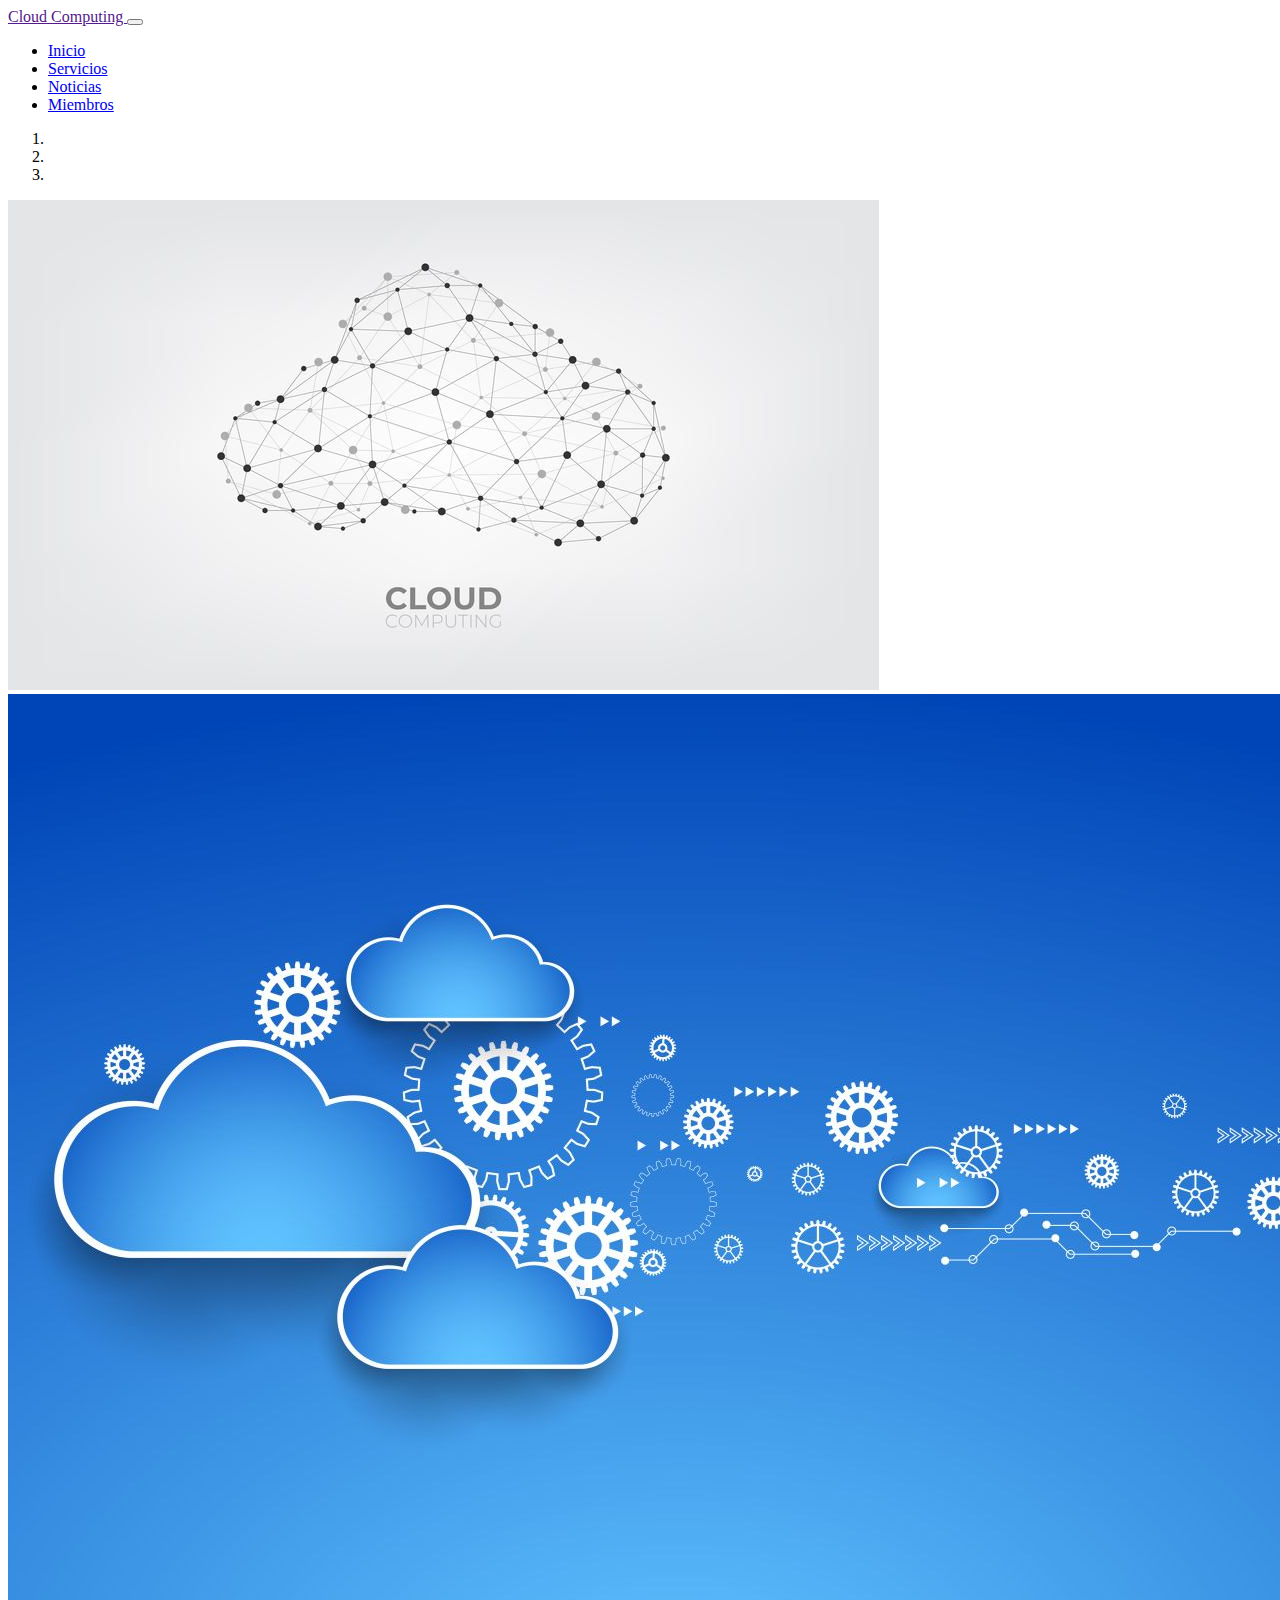
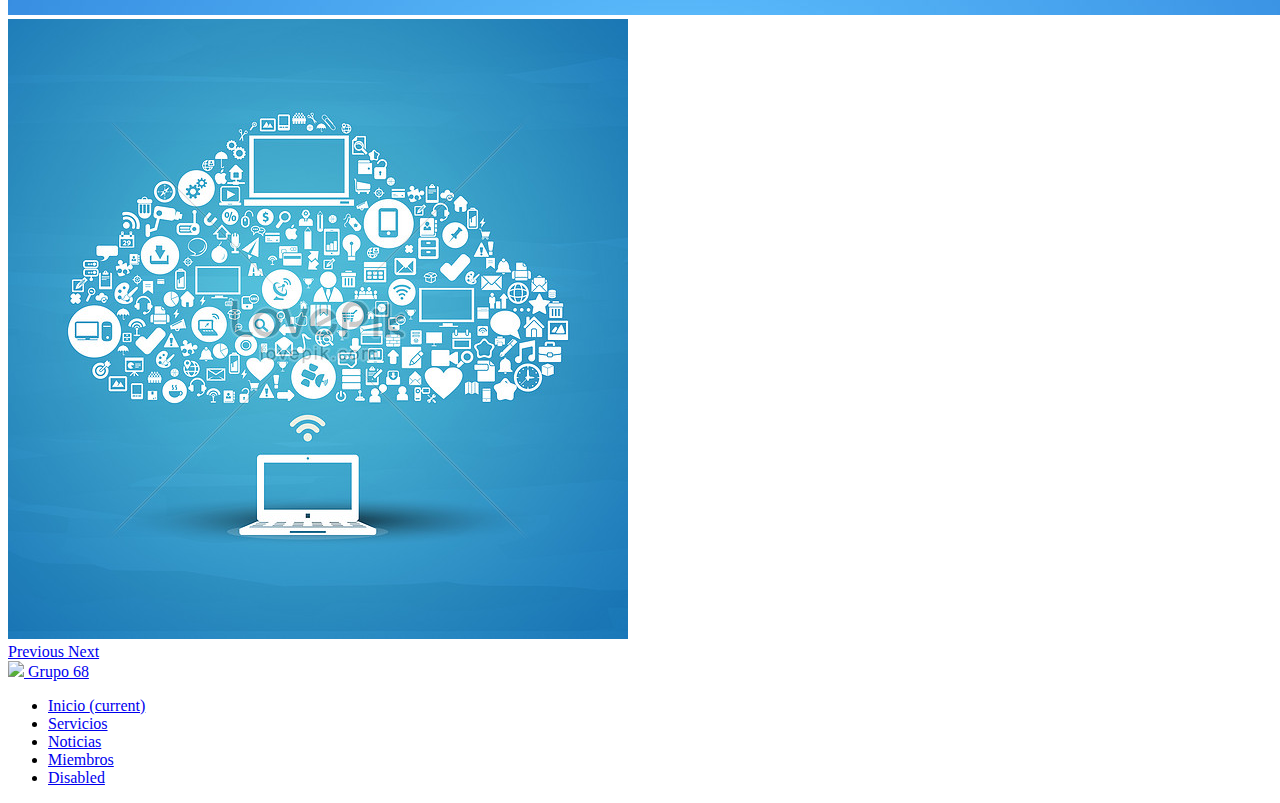
==== semana-2-main/public/index.html @ df79fced "Paquete1" ====
<!doctype html>
<html>

<head>
    <title>PROYECTO SPRINT 2</title>
    <meta charset="utf-8">
    <meta name="viewport" content="width=device-width, initial-scale=1, shrink-to-fit=no">
    <link rel="stylesheet" href="styles.css">
    
    <link rel="stylesheet" href="https://cdn.jsdelivr.net/npm/bootstrap@4.5.3/dist/css/bootstrap.min.css" integrity="sha384-TX8t27EcRE3e/ihU7zmQxVncDAy5uIKz4rEkgIXeMed4M0jlfIDPvg6uqKI2xXr2" crossorigin="anonymous">
    <link rel="stylesheet" href="https://cdn.jsdelivr.net/npm/bootstrap@4.5.3/dist/css/bootstrap.min.css" integrity="sha384-TX8t27EcRE3e/ihU7zmQxVncDAy5uIKz4rEkgIXeMed4M0jlfIDPvg6uqKI2xXr2" crossorigin="anonymous">
    
</head>

<body>
    <header>
        <!-- #navegacion -->
        <nav class="navbar navbar-expand-md sticky-top navbar-dark bg-dark">
            <div class="container">
               <a href="" class="navbar-brand">
                Cloud Computing
               </a>
               <button button class="navbar-toggler" type="button" data-toggle="collapse" data-target="#firstnavbar">
                <span class="navbar-toggler-icon"></span>
               </button>

               <div class="navbar-collapse" id="firstnavbar">
                    <ul class="navbar-nav ml-auto nav nav-pills">
                        <li class"nav-item"><a class="nav-link" id="tab-1" data-toggle="tab" role="tab" href="#">Inicio</a></li>
                        <li class"nav-item"><a class="nav-link" id="tab-2" data-toggle="tab" role="tab" href="#">Servicios</a></li>
                        <li class"nav-item"><a class="nav-link" id="tab-3" data-toggle="tab" role="tab" href="#">Noticias</a></li>
                        <li class"nav-item"><a class="nav-link" id="tab-4" data-toggle="tab" role="tab"href="#">Miembros</a></li>
    
                    </ul>
                </div>
            </div>
        </nav>
    
        <div id="carouselExampleIndicators" class="carousel slide" data-ride="carousel">
            <ol class="carousel-indicators">
              <li data-target="#carouselExampleIndicators" data-slide-to="0" class="active"></li>
              <li data-target="#carouselExampleIndicators" data-slide-to="1"></li>
              <li data-target="#carouselExampleIndicators" data-slide-to="2"></li>
            </ol>
            <div class="carousel-inner">
              <div class="carousel-item active">
                <img class="d-block w-100" src="../public/imagenes/slider1.jpg" alt="First slide">
              </div>
              <div class="carousel-item">
                <img class="d-block w-100" src="../public/imagenes/slider2.jpg" alt="Second slide">
              </div>
              <div class="carousel-item">
                <img class="d-block w-100" src="../public/imagenes/slider3.jpg" alt="Third slide">
              </div>
            </div>
            <a class="carousel-control-prev" href="#carouselExampleIndicators" role="button" data-slide="prev">
              <span class="carousel-control-prev-icon" aria-hidden="true"></span>
              <span class="sr-only">Previous</span>
            </a>
            <a class="carousel-control-next" href="#carouselExampleIndicators" role="button" data-slide="next">
              <span class="carousel-control-next-icon" aria-hidden="true"></span>
              <span class="sr-only">Next</span>
            </a>
          </div>
    </header>

    <!-- Optional JavaScript -->
    <!-- jQuery first, then Popper.js, then Bootstrap JS -->
    <script src="https://code.jquery.com/jquery-3.2.1.slim.min.js" integrity="sha384-KJ3o2DKtIkvYIK3UENzmM7KCkRr/rE9/Qpg6aAZGJwFDMVNA/GpGFF93hXpG5KkN" crossorigin="anonymous"></script>
    <script src="https://cdnjs.cloudflare.com/ajax/libs/popper.js/1.12.9/umd/popper.min.js" integrity="sha384-ApNbgh9B+Y1QKtv3Rn7W3mgPxhU9K/ScQsAP7hUibX39j7fakFPskvXusvfa0b4Q" crossorigin="anonymous"></script>
    <script src="https://maxcdn.bootstrapcdn.com/bootstrap/4.0.0/js/bootstrap.min.js" integrity="sha384-JZR6Spejh4U02d8jOt6vLEHfe/JQGiRRSQQxSfFWpi1MquVdAyjUar5+76PVCmYl" crossorigin="anonymous"></script>
    
    
   <!-- Image and text -->
   <nav class="navbar navbar-expand-lg sticky-top navbar-dark bg-dark ">
    <a class="navbar-brand " href="# ">
        <img src="https://getbootstrap.com/docs/4.5/assets/brand/bootstrap-solid.svg " width="30 " height="30
    " class="d-inline-block align-top " alt=" " loading="lazy "> Grupo 68
    </a>
    <div class="collapse navbar-collapse justify-content-end " id="navbarNav ">
        <ul class="navbar-nav ">
            <li class="nav-item active ">
                <a class="nav-link " href="# ">Inicio <span class="sr-only ">(current)</span></a>
            </li>
            <li class="nav-item ">
                <a class="nav-link " href="#services ">Servicios</a>
            </li>
            <li class="nav-item ">
                <a class="nav-link " href="#news">Noticias</a>
            </li>
            <li class="nav-item ">
                <a class="nav-link " href="#team">Miembros</a>
            </li>    
            <li class="nav-item ">
                <a class="nav-link disabled " href="# " tabindex="-1 " aria-disabled="true ">Disabled</a>
            </li>
        </ul>
    </div>
</nav>





    



</div>

<script src="https://code.jquery.com/jquery-3.5.1.slim.min.js" integrity="sha384-DfXdz2htPH0lsSSs5nCTpuj/zy4C+OGpamoFVy38MVBnE+IbbVYUew+OrCXaRkfj" crossorigin="anonymous"></script>
<script src="https://cdn.jsdelivr.net/npm/bootstrap@4.5.3/dist/js/bootstrap.bundle.min.js" integrity="sha384-ho+j7jyWK8fNQe+A12Hb8AhRq26LrZ/JpcUGGOn+Y7RsweNrtN/tE3MoK7ZeZDyx" crossorigin="anonymous"></script>


    <div id="app">
    </div>
</body>

</html>
---- semana-2-main/public/styles.css ----
.link {
    -moz-transition: -moz-transform 0.325s ease-in-out, -moz-filter 0.325s ease-in-out, opacity 0.325s ease-in-out;
    -webkit-transition: -webkit-transform 0.325s ease-in-out, -webkit-filter 0.325s ease-in-out, opacity 0.325s ease-in-out;
    -ms-transition: -ms-transform 0.325s ease-in-out, -ms-filter 0.325s ease-in-out, opacity 0.325s ease-in-out;
    transition: transform 0.325s ease-in-out, filter 0.325s ease-in-out, opacity 0.325s ease-in-out;
    max-width: 100%;
    letter-spacing: 0.2rem;
    font-size: 1rem;
    opacity: 0.75;
    margin-bottom: 0;
    text-transform: uppercase;
}

.list{
    list-style: none;
    max-width: 100%;
    letter-spacing: 0.2rem;
    font-size: 1rem;
    opacity: 0.75;
    margin-bottom: 0;
    text-transform: uppercase;
}
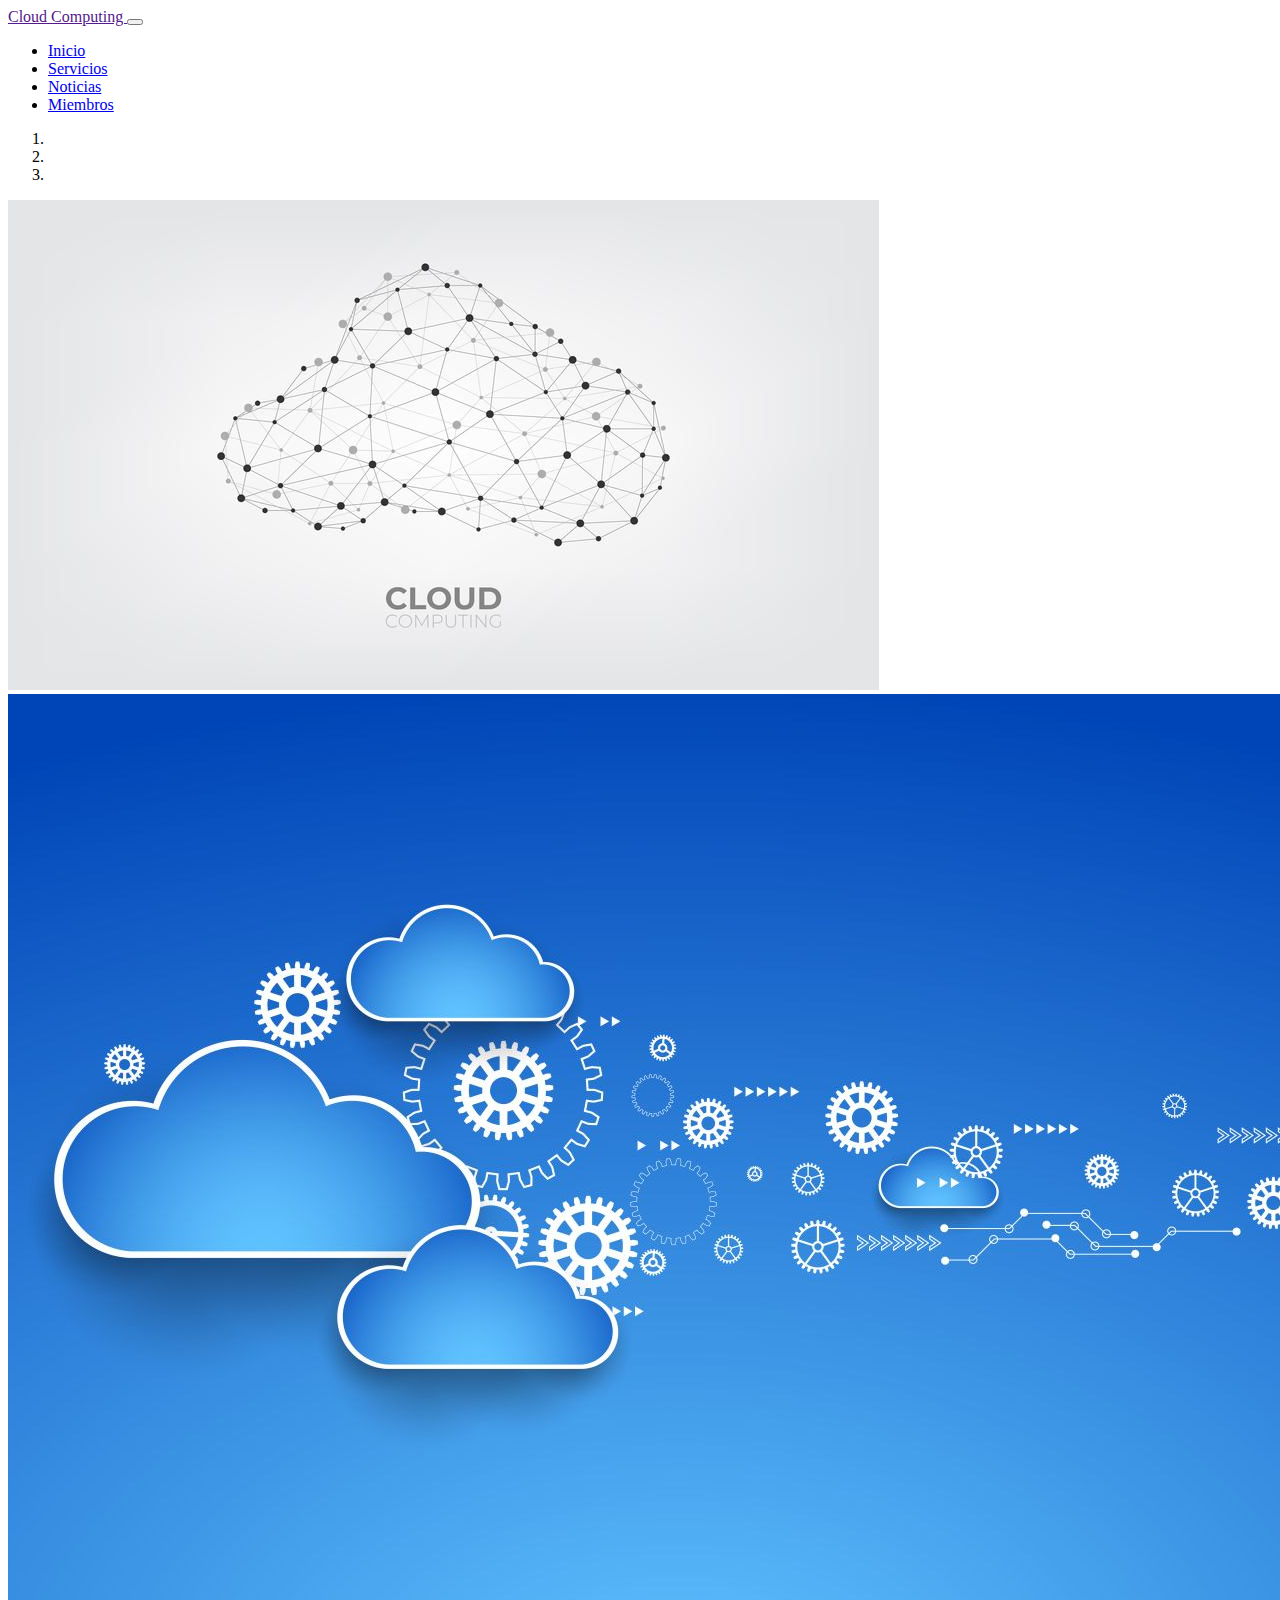
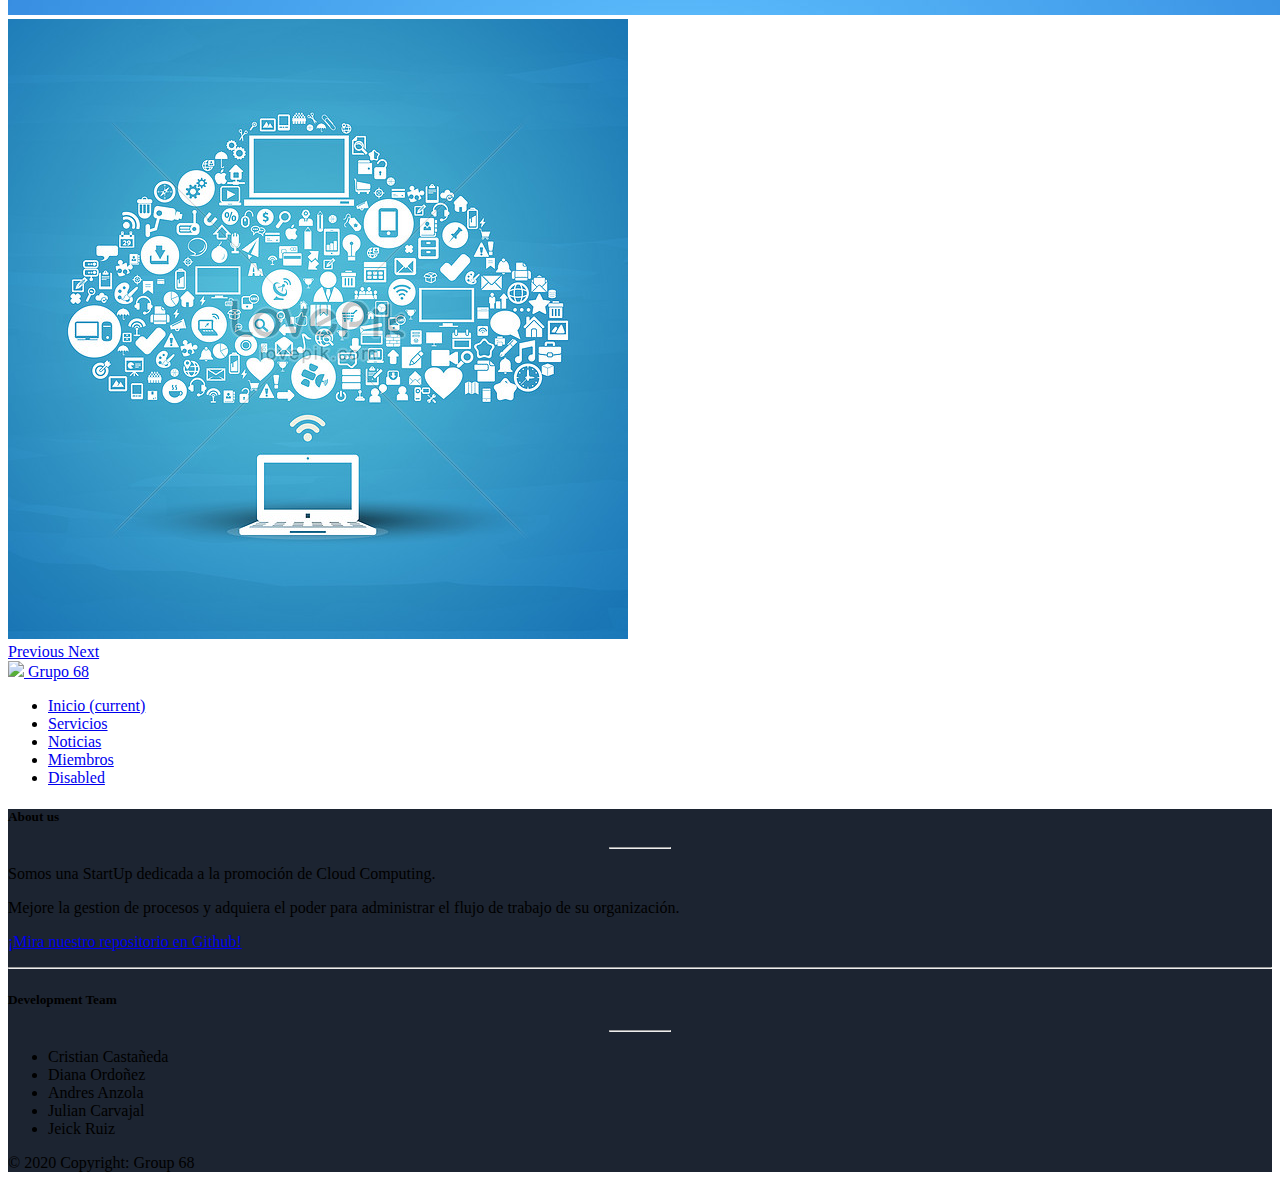
==== commit d8448668: "Unir ramajulian a Developer" ====
--- a/semana-2-main/public/index.html
+++ b/semana-2-main/public/index.html
@@ -5,7 +5,7 @@
     <title>PROYECTO SPRINT 2</title>
     <meta charset="utf-8">
     <meta name="viewport" content="width=device-width, initial-scale=1, shrink-to-fit=no">
-    <link rel="stylesheet" href="styles.css">
+    <link rel="stylesheet" href="stygitles.css">
     
     <link rel="stylesheet" href="https://cdn.jsdelivr.net/npm/bootstrap@4.5.3/dist/css/bootstrap.min.css" integrity="sha384-TX8t27EcRE3e/ihU7zmQxVncDAy5uIKz4rEkgIXeMed4M0jlfIDPvg6uqKI2xXr2" crossorigin="anonymous">
     <link rel="stylesheet" href="https://cdn.jsdelivr.net/npm/bootstrap@4.5.3/dist/css/bootstrap.min.css" integrity="sha384-TX8t27EcRE3e/ihU7zmQxVncDAy5uIKz4rEkgIXeMed4M0jlfIDPvg6uqKI2xXr2" crossorigin="anonymous">
@@ -116,4 +116,71 @@
     </div>
 </body>
 
-</html>+<!-- Footer -->
+<footer class="page-footer text-white font-small teal pt-4" style="background-color:#1c2431;">
+
+    <!-- Footer Text -->
+    <div class="container-fluid text-center text-md-left" >
+  
+      <!-- Grid row -->
+      <div class="row">
+  
+        <!-- Grid column -->
+        <div class="col-md-6 mt-md-0 mt-3">
+  
+          <!-- Content -->
+          <h5 class="text-uppercase font-weight-bold">About us</h5>
+          <hr class="bg-primary accent-2 mb-4 mt-0 d-inline-block mx-auto" style="width: 60px;">
+          <p>Somos una StartUp dedicada a la promoción de Cloud Computing.</p><p>
+            Mejore la gestion de procesos y adquiera el poder para administrar el flujo de trabajo de su organización.
+            </p>
+            <p class="text-uppercase"><a class="link" href="https://github.com/Ciclo3Grupo68/semana-2-68.git">¡Mira nuestro repositorio en Github!</a></p>
+  
+        </div>
+        <!-- Grid column --> 
+  
+        <hr class="clearfix w-100 d-md-none pb-3">
+  
+        <!-- Grid column -->
+        <div class="col-md-6 mb-md-0 mb-3">
+  
+          <!-- Content -->
+          <h5 class="text-uppercase font-weight-bold">Development Team</h5>
+          <hr class="bg-primary accent-2 mb-4 mt-0 d-inline-block mx-auto" style="width: 60px;">
+          <ul>
+            <li Class="list">Cristian Castañeda</li>
+            <li Class="list">Diana Ordoñez</li>
+            <li Class="list">Andres Anzola</li>
+            <li Class="list">Julian Carvajal</li>
+            <li Class="list">Jeick Ruiz</li>
+          </ul>
+  
+        </div>
+        <!-- Grid column -->
+  
+      </div>
+      <!-- Grid row -->
+  
+    </div>
+    <!-- Footer Text -->
+  
+    <!-- Copyright -->
+    <div class="footer-copyright text-center bg-dark py-3 link">© 2020 Copyright: Group 68
+    </div>
+    <!-- Copyright -->
+  
+  </footer>
+  <!-- Footer -->
+
+
+  <!-- jQuery and JS bundle w/ Popper.js -->
+ <script src="https://code.jquery.com/jquery-3.5.1.slim.min.js" integrity="sha384-
+ DfXdz2htPH0lsSSs5nCTpuj/zy4C+OGpamoFVy38MVBnE+IbbVYUew+OrCXaRkfj"
+ crossorigin="anonymous"></script>
+  <script
+ src="https://cdn.jsdelivr.net/npm/bootstrap@4.5.3/dist/js/bootstrap.bundle.min.js"
+ integrity="sha384-ho+j7jyWK8fNQe+A12Hb8AhRq26LrZ/JpcUGGOn+Y7RsweNrtN/tE3MoK7ZeZDyx"
+ crossorigin="anonymous"></script>
+ 
+</html>
+</html>
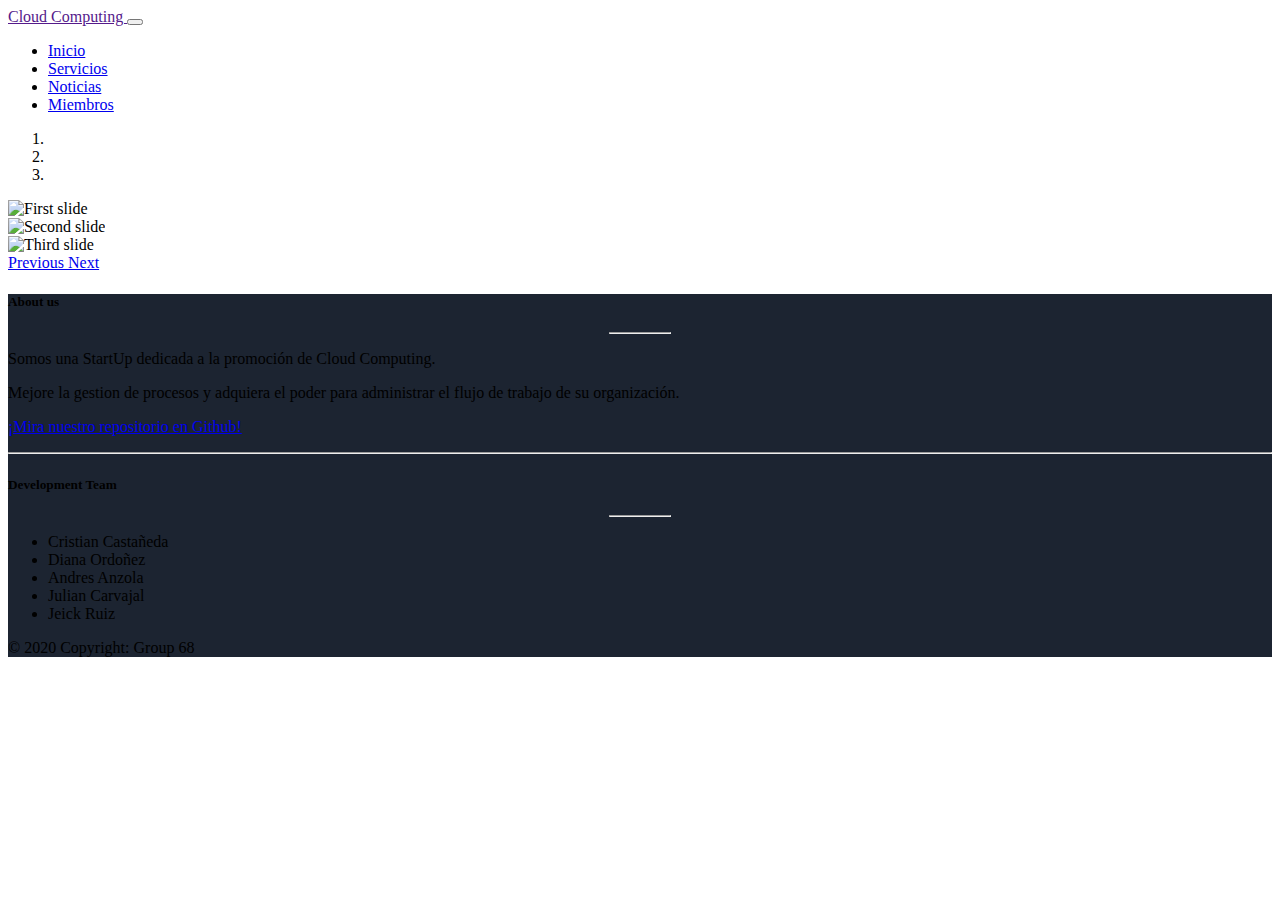
==== commit d611778d: "Actualizar News" ====
--- a/semana-2-main/public/index.html
+++ b/semana-2-main/public/index.html
@@ -44,13 +44,13 @@
             </ol>
             <div class="carousel-inner">
               <div class="carousel-item active">
-                <img class="d-block w-100" src="../public/imagenes/slider1.jpg" alt="First slide">
+                <img class="d-block w-100" src="https://www.radiosuperpopayan.com/wp-content/uploads/2020/07/MINTIC.png" alt="First slide" style="max-height: 300px;"> 
               </div>
               <div class="carousel-item">
-                <img class="d-block w-100" src="../public/imagenes/slider2.jpg" alt="Second slide">
+                <img class="d-block w-100" src="https://coworkingfy.com/wp-content/uploads/2019/11/trabajo-en-equipo-grupo-figurativo-de-equipo-de-trabajo-1024x612.jpg" alt="Second slide" style="max-height: 300px;"> 
               </div>
               <div class="carousel-item">
-                <img class="d-block w-100" src="../public/imagenes/slider3.jpg" alt="Third slide">
+                <img class="d-block w-100" src="https://media.utp.edu.co/paginaprincipal/imagenes/banner-nueva-marca-UTP-551A.jpg" alt="Third slide" style="max-height: 300px;"> 
               </div>
             </div>
             <a class="carousel-control-prev" href="#carouselExampleIndicators" role="button" data-slide="prev">
@@ -70,47 +70,11 @@
     <script src="https://cdnjs.cloudflare.com/ajax/libs/popper.js/1.12.9/umd/popper.min.js" integrity="sha384-ApNbgh9B+Y1QKtv3Rn7W3mgPxhU9K/ScQsAP7hUibX39j7fakFPskvXusvfa0b4Q" crossorigin="anonymous"></script>
     <script src="https://maxcdn.bootstrapcdn.com/bootstrap/4.0.0/js/bootstrap.min.js" integrity="sha384-JZR6Spejh4U02d8jOt6vLEHfe/JQGiRRSQQxSfFWpi1MquVdAyjUar5+76PVCmYl" crossorigin="anonymous"></script>
     
-    
-   <!-- Image and text -->
-   <nav class="navbar navbar-expand-lg sticky-top navbar-dark bg-dark ">
-    <a class="navbar-brand " href="# ">
-        <img src="https://getbootstrap.com/docs/4.5/assets/brand/bootstrap-solid.svg " width="30 " height="30
-    " class="d-inline-block align-top " alt=" " loading="lazy "> Grupo 68
-    </a>
-    <div class="collapse navbar-collapse justify-content-end " id="navbarNav ">
-        <ul class="navbar-nav ">
-            <li class="nav-item active ">
-                <a class="nav-link " href="# ">Inicio <span class="sr-only ">(current)</span></a>
-            </li>
-            <li class="nav-item ">
-                <a class="nav-link " href="#services ">Servicios</a>
-            </li>
-            <li class="nav-item ">
-                <a class="nav-link " href="#news">Noticias</a>
-            </li>
-            <li class="nav-item ">
-                <a class="nav-link " href="#team">Miembros</a>
-            </li>    
-            <li class="nav-item ">
-                <a class="nav-link disabled " href="# " tabindex="-1 " aria-disabled="true ">Disabled</a>
-            </li>
-        </ul>
-    </div>
-</nav>
-
-
-
-
-
-    
-
-
 
 </div>
 
 <script src="https://code.jquery.com/jquery-3.5.1.slim.min.js" integrity="sha384-DfXdz2htPH0lsSSs5nCTpuj/zy4C+OGpamoFVy38MVBnE+IbbVYUew+OrCXaRkfj" crossorigin="anonymous"></script>
 <script src="https://cdn.jsdelivr.net/npm/bootstrap@4.5.3/dist/js/bootstrap.bundle.min.js" integrity="sha384-ho+j7jyWK8fNQe+A12Hb8AhRq26LrZ/JpcUGGOn+Y7RsweNrtN/tE3MoK7ZeZDyx" crossorigin="anonymous"></script>
-
 
     <div id="app">
     </div>
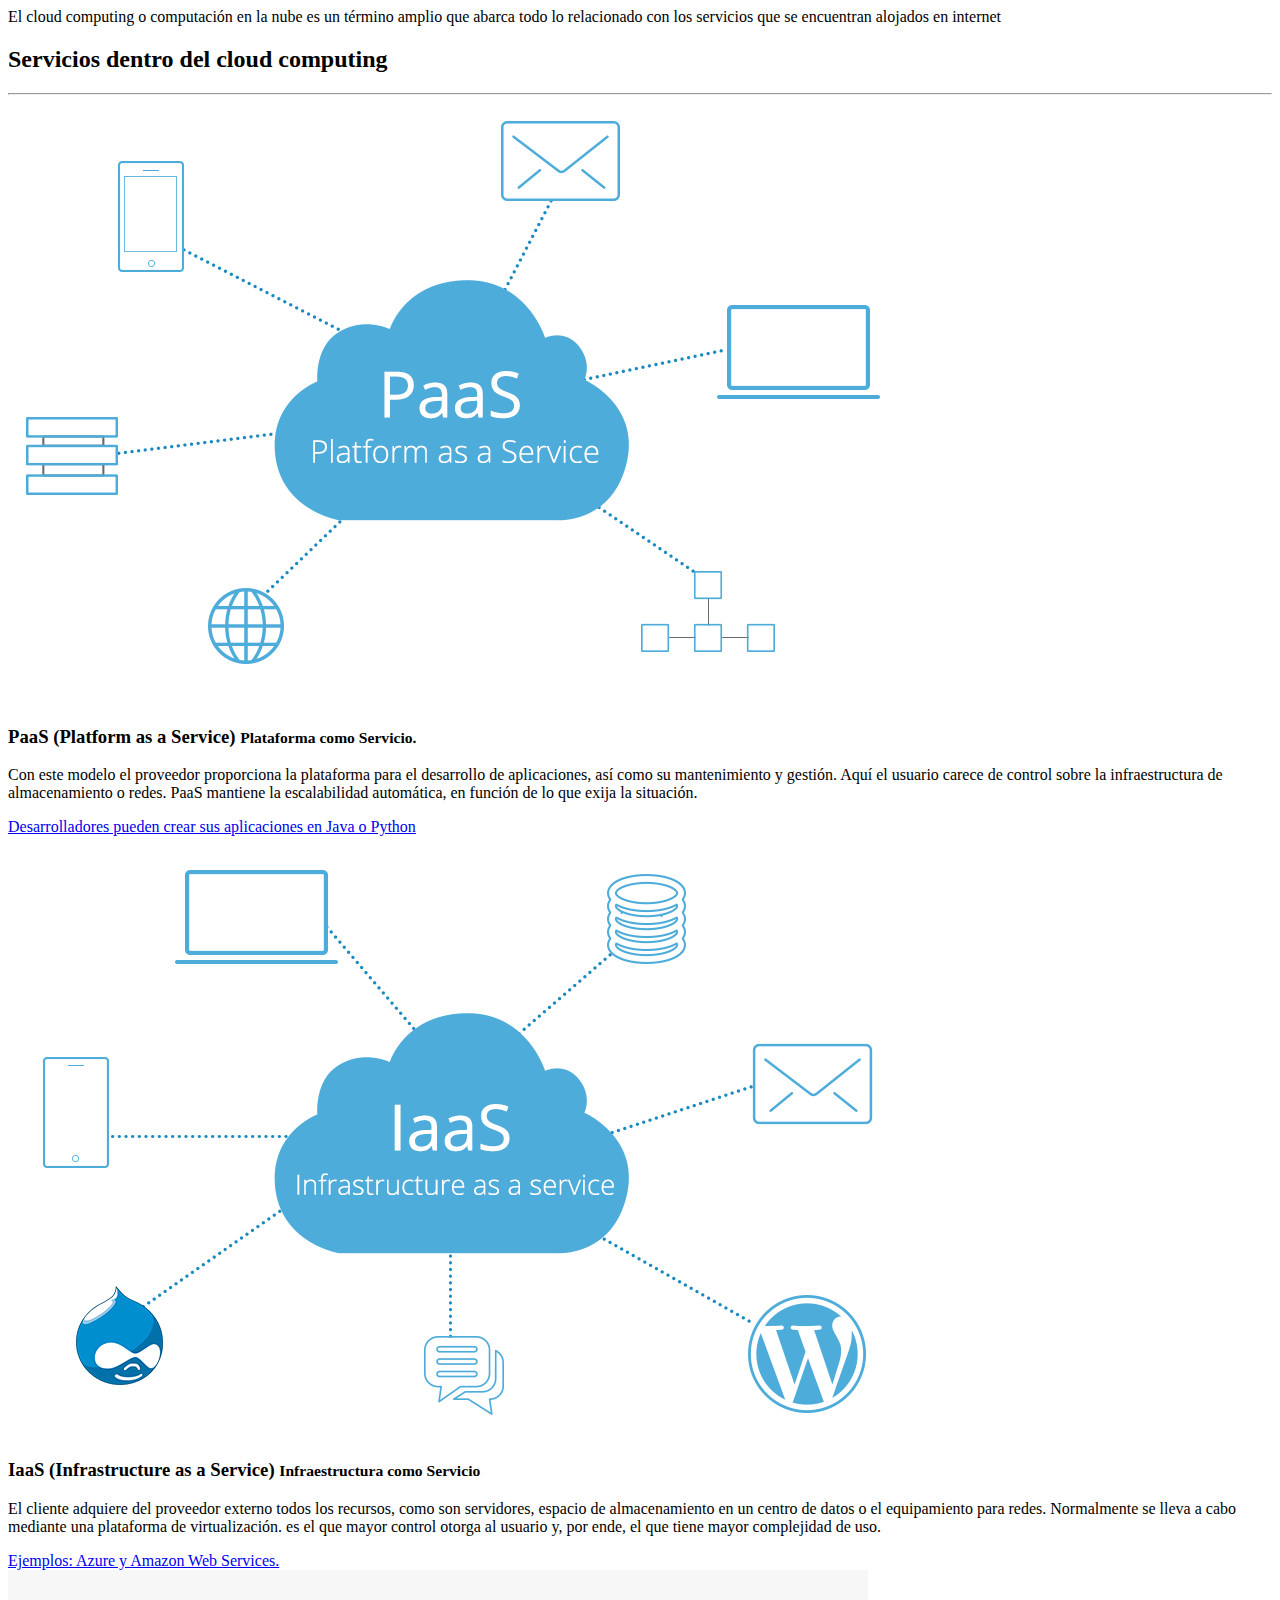
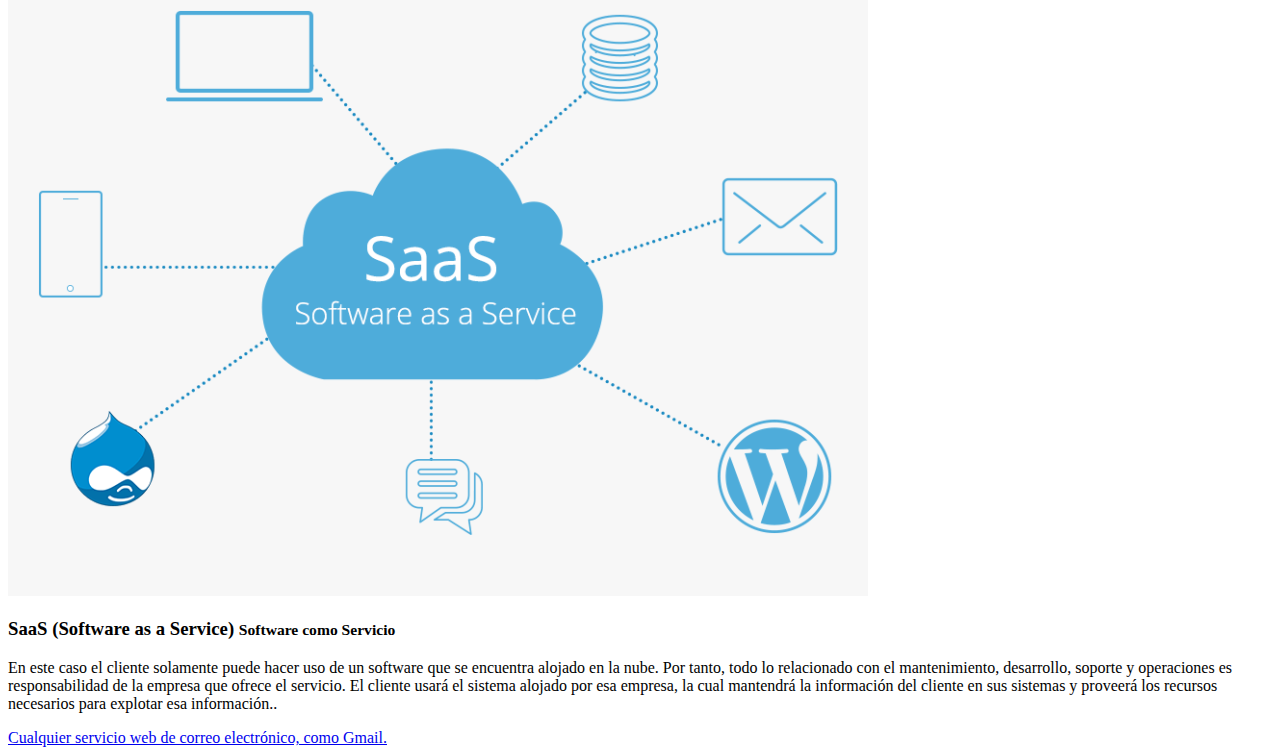
==== commit 92028505: "Nuevamente seccion 2" ====
--- a/semana-2-main/public/index.html
+++ b/semana-2-main/public/index.html
@@ -5,146 +5,75 @@
     <title>PROYECTO SPRINT 2</title>
     <meta charset="utf-8">
     <meta name="viewport" content="width=device-width, initial-scale=1, shrink-to-fit=no">
-    <link rel="stylesheet" href="stygitles.css">
+    <link rel="stylesheet" href="styles.css">
     
     <link rel="stylesheet" href="https://cdn.jsdelivr.net/npm/bootstrap@4.5.3/dist/css/bootstrap.min.css" integrity="sha384-TX8t27EcRE3e/ihU7zmQxVncDAy5uIKz4rEkgIXeMed4M0jlfIDPvg6uqKI2xXr2" crossorigin="anonymous">
-    <link rel="stylesheet" href="https://cdn.jsdelivr.net/npm/bootstrap@4.5.3/dist/css/bootstrap.min.css" integrity="sha384-TX8t27EcRE3e/ihU7zmQxVncDAy5uIKz4rEkgIXeMed4M0jlfIDPvg6uqKI2xXr2" crossorigin="anonymous">
-    
 </head>
 
 <body>
-    <header>
-        <!-- #navegacion -->
-        <nav class="navbar navbar-expand-md sticky-top navbar-dark bg-dark">
-            <div class="container">
-               <a href="" class="navbar-brand">
-                Cloud Computing
-               </a>
-               <button button class="navbar-toggler" type="button" data-toggle="collapse" data-target="#firstnavbar">
-                <span class="navbar-toggler-icon"></span>
-               </button>
 
-               <div class="navbar-collapse" id="firstnavbar">
-                    <ul class="navbar-nav ml-auto nav nav-pills">
-                        <li class"nav-item"><a class="nav-link" id="tab-1" data-toggle="tab" role="tab" href="#">Inicio</a></li>
-                        <li class"nav-item"><a class="nav-link" id="tab-2" data-toggle="tab" role="tab" href="#">Servicios</a></li>
-                        <li class"nav-item"><a class="nav-link" id="tab-3" data-toggle="tab" role="tab" href="#">Noticias</a></li>
-                        <li class"nav-item"><a class="nav-link" id="tab-4" data-toggle="tab" role="tab"href="#">Miembros</a></li>
-    
-                    </ul>
+    <!-- Seccion # "2" -->
+
+
+
+    <div class="titulo sccion 2-fluid bg-secondary">
+
+        <div class="section-tittle text-center mb-70">
+            <span> El cloud computing o computación en la nube es un término amplio que abarca todo lo relacionado con los servicios que se encuentran alojados en internet</span>
+            <h2>Servicios dentro del cloud computing</h2>
+        </div>
+    </div>
+
+    <hr>    
+    <div class="container-fluid">
+        <div class="row justify-content-center">
+            <div class="col-sm-6 col-xs-12 col-lg-4">
+                <div class="cont1">
+                    <div class="d-flex justify-content-center"></div>                   
+                    <img src="img/paas.png" alt="Image" class="img-fluid">
+                    
+                    <h3>
+                        PaaS (Platform as a Service)
+                        <small class="text-muted">Plataforma como Servicio.</small>
+                    </h3>
+
+                    <p class=lead>Con este modelo el proveedor proporciona la plataforma para el desarrollo de aplicaciones, así como su mantenimiento y gestión. Aquí el usuario carece de control sobre la infraestructura de almacenamiento o redes. PaaS mantiene la escalabilidad automática, en función de lo que exija la situación. </p>
+                    <a href="#" class="button">Desarrolladores pueden crear sus aplicaciones en Java o Python</a>
                 </div>
             </div>
-        </nav>
-    
-        <div id="carouselExampleIndicators" class="carousel slide" data-ride="carousel">
-            <ol class="carousel-indicators">
-              <li data-target="#carouselExampleIndicators" data-slide-to="0" class="active"></li>
-              <li data-target="#carouselExampleIndicators" data-slide-to="1"></li>
-              <li data-target="#carouselExampleIndicators" data-slide-to="2"></li>
-            </ol>
-            <div class="carousel-inner">
-              <div class="carousel-item active">
-                <img class="d-block w-100" src="https://www.radiosuperpopayan.com/wp-content/uploads/2020/07/MINTIC.png" alt="First slide" style="max-height: 300px;"> 
-              </div>
-              <div class="carousel-item">
-                <img class="d-block w-100" src="https://coworkingfy.com/wp-content/uploads/2019/11/trabajo-en-equipo-grupo-figurativo-de-equipo-de-trabajo-1024x612.jpg" alt="Second slide" style="max-height: 300px;"> 
-              </div>
-              <div class="carousel-item">
-                <img class="d-block w-100" src="https://media.utp.edu.co/paginaprincipal/imagenes/banner-nueva-marca-UTP-551A.jpg" alt="Third slide" style="max-height: 300px;"> 
-              </div>
+        <div class="col-sm-6 col-xs-12 col-lg-4">
+            <div class="cont2">
+                <div class="d-flex justify-content-center"></div>                   
+                <img src="img/iaas.png" alt="Image" class="img-fluid">
+                
+                </a>
+                <h3>
+                    IaaS (Infrastructure as a Service)
+                    <small class="text-muted">Infraestructura como Servicio</small>
+                </h3>
+                
+                <p class=lead>El cliente adquiere del proveedor externo todos los recursos, como son servidores, espacio de almacenamiento en un centro de datos o el equipamiento para redes. Normalmente se lleva a cabo mediante una plataforma de virtualización. es el que mayor control otorga al usuario y, por ende, el que tiene mayor complejidad de uso.</p>
+                <a href="#" class="button">Ejemplos: Azure y Amazon Web Services.</a>
             </div>
-            <a class="carousel-control-prev" href="#carouselExampleIndicators" role="button" data-slide="prev">
-              <span class="carousel-control-prev-icon" aria-hidden="true"></span>
-              <span class="sr-only">Previous</span>
-            </a>
-            <a class="carousel-control-next" href="#carouselExampleIndicators" role="button" data-slide="next">
-              <span class="carousel-control-next-icon" aria-hidden="true"></span>
-              <span class="sr-only">Next</span>
-            </a>
-          </div>
-    </header>
-
-    <!-- Optional JavaScript -->
-    <!-- jQuery first, then Popper.js, then Bootstrap JS -->
-    <script src="https://code.jquery.com/jquery-3.2.1.slim.min.js" integrity="sha384-KJ3o2DKtIkvYIK3UENzmM7KCkRr/rE9/Qpg6aAZGJwFDMVNA/GpGFF93hXpG5KkN" crossorigin="anonymous"></script>
-    <script src="https://cdnjs.cloudflare.com/ajax/libs/popper.js/1.12.9/umd/popper.min.js" integrity="sha384-ApNbgh9B+Y1QKtv3Rn7W3mgPxhU9K/ScQsAP7hUibX39j7fakFPskvXusvfa0b4Q" crossorigin="anonymous"></script>
-    <script src="https://maxcdn.bootstrapcdn.com/bootstrap/4.0.0/js/bootstrap.min.js" integrity="sha384-JZR6Spejh4U02d8jOt6vLEHfe/JQGiRRSQQxSfFWpi1MquVdAyjUar5+76PVCmYl" crossorigin="anonymous"></script>
-    
-
-</div>
-
-<script src="https://code.jquery.com/jquery-3.5.1.slim.min.js" integrity="sha384-DfXdz2htPH0lsSSs5nCTpuj/zy4C+OGpamoFVy38MVBnE+IbbVYUew+OrCXaRkfj" crossorigin="anonymous"></script>
-<script src="https://cdn.jsdelivr.net/npm/bootstrap@4.5.3/dist/js/bootstrap.bundle.min.js" integrity="sha384-ho+j7jyWK8fNQe+A12Hb8AhRq26LrZ/JpcUGGOn+Y7RsweNrtN/tE3MoK7ZeZDyx" crossorigin="anonymous"></script>
-
+        </div>
+        <div class="col-sm-6 col-xs-12 col-lg-4">
+            <div class="cont3">
+                <div class="d-flex justify-content-center"></div>                   
+                <img src="img/saas.png" alt="Image" class="img-fluid">
+                
+                </a>
+               
+                <h3>
+                    SaaS (Software as a Service)
+                    <small class="text justify muted">Software como Servicio</small>
+                </h3>
+                <p class=lead>En este caso el cliente solamente puede hacer uso de un software que se encuentra alojado en la nube. Por tanto, todo lo relacionado con el mantenimiento, desarrollo, soporte y operaciones es responsabilidad de la empresa que ofrece el servicio. El cliente usará el sistema alojado por esa empresa, la cual mantendrá la información del cliente en sus sistemas y proveerá los recursos necesarios para explotar esa información..</p>
+                <a href="#" class="button">Cualquier servicio web de correo electrónico, como Gmail.</a>
+            </div>
+        </div>
+    </div>
     <div id="app">
     </div>
 </body>
 
-<!-- Footer -->
-<footer class="page-footer text-white font-small teal pt-4" style="background-color:#1c2431;">
-
-    <!-- Footer Text -->
-    <div class="container-fluid text-center text-md-left" >
-  
-      <!-- Grid row -->
-      <div class="row">
-  
-        <!-- Grid column -->
-        <div class="col-md-6 mt-md-0 mt-3">
-  
-          <!-- Content -->
-          <h5 class="text-uppercase font-weight-bold">About us</h5>
-          <hr class="bg-primary accent-2 mb-4 mt-0 d-inline-block mx-auto" style="width: 60px;">
-          <p>Somos una StartUp dedicada a la promoción de Cloud Computing.</p><p>
-            Mejore la gestion de procesos y adquiera el poder para administrar el flujo de trabajo de su organización.
-            </p>
-            <p class="text-uppercase"><a class="link" href="https://github.com/Ciclo3Grupo68/semana-2-68.git">¡Mira nuestro repositorio en Github!</a></p>
-  
-        </div>
-        <!-- Grid column --> 
-  
-        <hr class="clearfix w-100 d-md-none pb-3">
-  
-        <!-- Grid column -->
-        <div class="col-md-6 mb-md-0 mb-3">
-  
-          <!-- Content -->
-          <h5 class="text-uppercase font-weight-bold">Development Team</h5>
-          <hr class="bg-primary accent-2 mb-4 mt-0 d-inline-block mx-auto" style="width: 60px;">
-          <ul>
-            <li Class="list">Cristian Castañeda</li>
-            <li Class="list">Diana Ordoñez</li>
-            <li Class="list">Andres Anzola</li>
-            <li Class="list">Julian Carvajal</li>
-            <li Class="list">Jeick Ruiz</li>
-          </ul>
-  
-        </div>
-        <!-- Grid column -->
-  
-      </div>
-      <!-- Grid row -->
-  
-    </div>
-    <!-- Footer Text -->
-  
-    <!-- Copyright -->
-    <div class="footer-copyright text-center bg-dark py-3 link">© 2020 Copyright: Group 68
-    </div>
-    <!-- Copyright -->
-  
-  </footer>
-  <!-- Footer -->
-
-
-  <!-- jQuery and JS bundle w/ Popper.js -->
- <script src="https://code.jquery.com/jquery-3.5.1.slim.min.js" integrity="sha384-
- DfXdz2htPH0lsSSs5nCTpuj/zy4C+OGpamoFVy38MVBnE+IbbVYUew+OrCXaRkfj"
- crossorigin="anonymous"></script>
-  <script
- src="https://cdn.jsdelivr.net/npm/bootstrap@4.5.3/dist/js/bootstrap.bundle.min.js"
- integrity="sha384-ho+j7jyWK8fNQe+A12Hb8AhRq26LrZ/JpcUGGOn+Y7RsweNrtN/tE3MoK7ZeZDyx"
- crossorigin="anonymous"></script>
- 
 </html>
-</html>
--- a/semana-2-main/public/styles.css
+++ b/semana-2-main/public/styles.css
@@ -0,0 +1,23 @@
+
+.link {
+    -moz-transition: -moz-transform 0.325s ease-in-out, -moz-filter 0.325s ease-in-out, opacity 0.325s ease-in-out;
+    -webkit-transition: -webkit-transform 0.325s ease-in-out, -webkit-filter 0.325s ease-in-out, opacity 0.325s ease-in-out;
+    -ms-transition: -ms-transform 0.325s ease-in-out, -ms-filter 0.325s ease-in-out, opacity 0.325s ease-in-out;
+    transition: transform 0.325s ease-in-out, filter 0.325s ease-in-out, opacity 0.325s ease-in-out;
+    max-width: 100%;
+    letter-spacing: 0.2rem;
+    font-size: 1rem;
+    opacity: 0.75;
+    margin-bottom: 0;
+    text-transform: uppercase;
+}
+
+.list{
+    list-style: none;
+    max-width: 100%;
+    letter-spacing: 0.2rem;
+    font-size: 1rem;
+    opacity: 0.75;
+    margin-bottom: 0;
+    text-transform: uppercase;
+}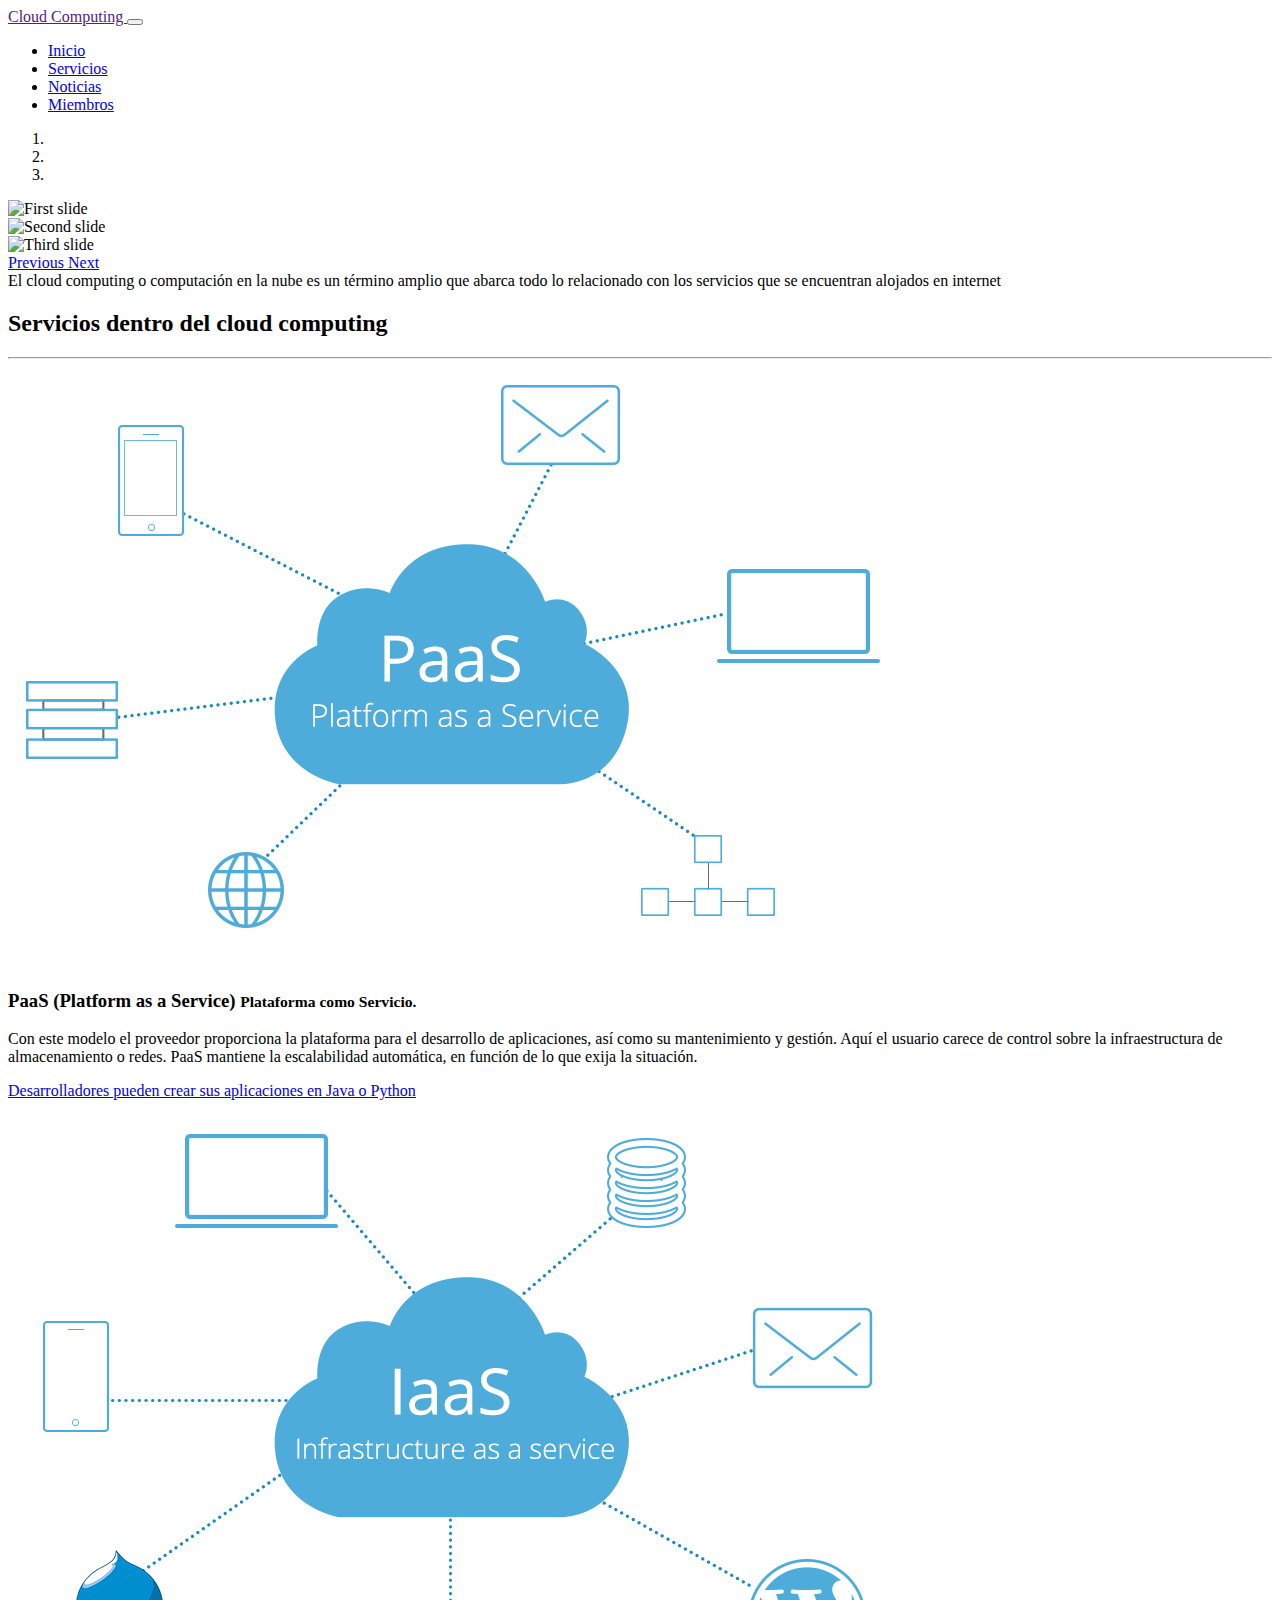
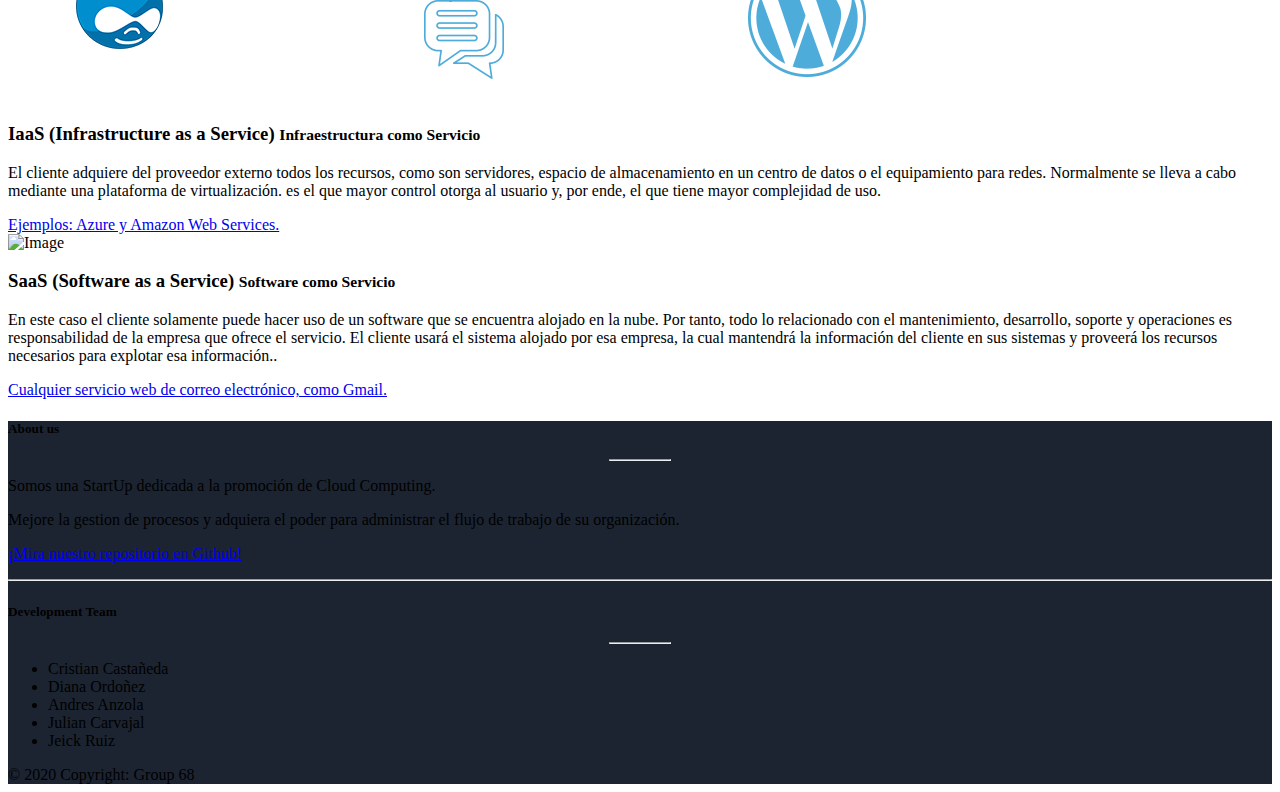
==== commit 0a01e66d: "imagenes de nuevo" ====
--- a/semana-2-main/public/index.html
+++ b/semana-2-main/public/index.html
@@ -5,17 +5,66 @@
     <title>PROYECTO SPRINT 2</title>
     <meta charset="utf-8">
     <meta name="viewport" content="width=device-width, initial-scale=1, shrink-to-fit=no">
-    <link rel="stylesheet" href="styles.css">
+    <link rel="stylesheet" href="stygitles.css">
     
     <link rel="stylesheet" href="https://cdn.jsdelivr.net/npm/bootstrap@4.5.3/dist/css/bootstrap.min.css" integrity="sha384-TX8t27EcRE3e/ihU7zmQxVncDAy5uIKz4rEkgIXeMed4M0jlfIDPvg6uqKI2xXr2" crossorigin="anonymous">
+    <link rel="stylesheet" href="https://cdn.jsdelivr.net/npm/bootstrap@4.5.3/dist/css/bootstrap.min.css" integrity="sha384-TX8t27EcRE3e/ihU7zmQxVncDAy5uIKz4rEkgIXeMed4M0jlfIDPvg6uqKI2xXr2" crossorigin="anonymous">
+    
 </head>
 
 <body>
-
-    <!-- Seccion # "2" -->
-
-
-
+    <header>
+        <!-- #navegacion -->
+        <nav class="navbar navbar-expand-md sticky-top navbar-dark bg-dark">
+            <div class="container">
+               <a href="" class="navbar-brand">
+                Cloud Computing
+               </a>
+               <button button class="navbar-toggler" type="button" data-toggle="collapse" data-target="#firstnavbar">
+                <span class="navbar-toggler-icon"></span>
+               </button>
+
+               <div class="navbar-collapse" id="firstnavbar">
+                    <ul class="navbar-nav ml-auto nav nav-pills">
+                        <li class"nav-item"><a class="nav-link" id="tab-1" data-toggle="tab" role="tab" href="#">Inicio</a></li>
+                        <li class"nav-item"><a class="nav-link" id="tab-2" data-toggle="tab" role="tab" href="#">Servicios</a></li>
+                        <li class"nav-item"><a class="nav-link" id="tab-3" data-toggle="tab" role="tab" href="#">Noticias</a></li>
+                        <li class"nav-item"><a class="nav-link" id="tab-4" data-toggle="tab" role="tab"href="#">Miembros</a></li>
+    
+                    </ul>
+                </div>
+            </div>
+        </nav>
+    
+        <div id="carouselExampleIndicators" class="carousel slide" data-ride="carousel">
+            <ol class="carousel-indicators">
+              <li data-target="#carouselExampleIndicators" data-slide-to="0" class="active"></li>
+              <li data-target="#carouselExampleIndicators" data-slide-to="1"></li>
+              <li data-target="#carouselExampleIndicators" data-slide-to="2"></li>
+            </ol>
+            <div class="carousel-inner">
+              <div class="carousel-item active">
+                <img class="d-block w-100" src="https://www.radiosuperpopayan.com/wp-content/uploads/2020/07/MINTIC.png" alt="First slide" style="max-height: 300px;"> 
+              </div>
+              <div class="carousel-item">
+                <img class="d-block w-100" src="https://coworkingfy.com/wp-content/uploads/2019/11/trabajo-en-equipo-grupo-figurativo-de-equipo-de-trabajo-1024x612.jpg" alt="Second slide" style="max-height: 300px;"> 
+              </div>
+              <div class="carousel-item">
+                <img class="d-block w-100" src="https://media.utp.edu.co/paginaprincipal/imagenes/banner-nueva-marca-UTP-551A.jpg" alt="Third slide" style="max-height: 300px;"> 
+              </div>
+            </div>
+            <a class="carousel-control-prev" href="#carouselExampleIndicators" role="button" data-slide="prev">
+              <span class="carousel-control-prev-icon" aria-hidden="true"></span>
+              <span class="sr-only">Previous</span>
+            </a>
+            <a class="carousel-control-next" href="#carouselExampleIndicators" role="button" data-slide="next">
+              <span class="carousel-control-next-icon" aria-hidden="true"></span>
+              <span class="sr-only">Next</span>
+            </a>
+          </div>
+    </header>
+
+<!-- Seccion 2 -->
     <div class="titulo sccion 2-fluid bg-secondary">
 
         <div class="section-tittle text-center mb-70">
@@ -30,7 +79,7 @@
             <div class="col-sm-6 col-xs-12 col-lg-4">
                 <div class="cont1">
                     <div class="d-flex justify-content-center"></div>                   
-                    <img src="img/paas.png" alt="Image" class="img-fluid">
+                    <img src="imagenes/paas.png" alt="Image" class="img-fluid">
                     
                     <h3>
                         PaaS (Platform as a Service)
@@ -44,7 +93,7 @@
         <div class="col-sm-6 col-xs-12 col-lg-4">
             <div class="cont2">
                 <div class="d-flex justify-content-center"></div>                   
-                <img src="img/iaas.png" alt="Image" class="img-fluid">
+                <img src="imagenes/iaas.png" alt="Image" class="img-fluid">
                 
                 </a>
                 <h3>
@@ -59,7 +108,7 @@
         <div class="col-sm-6 col-xs-12 col-lg-4">
             <div class="cont3">
                 <div class="d-flex justify-content-center"></div>                   
-                <img src="img/saas.png" alt="Image" class="img-fluid">
+                <img src="imgenes/saas.png" alt="Image" class="img-fluid">
                 
                 </a>
                
@@ -72,8 +121,89 @@
             </div>
         </div>
     </div>
+
+
+
+    <!-- Optional JavaScript -->
+    <!-- jQuery first, then Popper.js, then Bootstrap JS -->
+    <script src="https://code.jquery.com/jquery-3.2.1.slim.min.js" integrity="sha384-KJ3o2DKtIkvYIK3UENzmM7KCkRr/rE9/Qpg6aAZGJwFDMVNA/GpGFF93hXpG5KkN" crossorigin="anonymous"></script>
+    <script src="https://cdnjs.cloudflare.com/ajax/libs/popper.js/1.12.9/umd/popper.min.js" integrity="sha384-ApNbgh9B+Y1QKtv3Rn7W3mgPxhU9K/ScQsAP7hUibX39j7fakFPskvXusvfa0b4Q" crossorigin="anonymous"></script>
+    <script src="https://maxcdn.bootstrapcdn.com/bootstrap/4.0.0/js/bootstrap.min.js" integrity="sha384-JZR6Spejh4U02d8jOt6vLEHfe/JQGiRRSQQxSfFWpi1MquVdAyjUar5+76PVCmYl" crossorigin="anonymous"></script>
+    
+
+</div>
+
+<script src="https://code.jquery.com/jquery-3.5.1.slim.min.js" integrity="sha384-DfXdz2htPH0lsSSs5nCTpuj/zy4C+OGpamoFVy38MVBnE+IbbVYUew+OrCXaRkfj" crossorigin="anonymous"></script>
+<script src="https://cdn.jsdelivr.net/npm/bootstrap@4.5.3/dist/js/bootstrap.bundle.min.js" integrity="sha384-ho+j7jyWK8fNQe+A12Hb8AhRq26LrZ/JpcUGGOn+Y7RsweNrtN/tE3MoK7ZeZDyx" crossorigin="anonymous"></script>
+
     <div id="app">
     </div>
 </body>
 
+<!-- Footer -->
+<footer class="page-footer text-white font-small teal pt-4" style="background-color:#1c2431;">
+
+    <!-- Footer Text -->
+    <div class="container-fluid text-center text-md-left" >
+  
+      <!-- Grid row -->
+      <div class="row">
+  
+        <!-- Grid column -->
+        <div class="col-md-6 mt-md-0 mt-3">
+  
+          <!-- Content -->
+          <h5 class="text-uppercase font-weight-bold">About us</h5>
+          <hr class="bg-primary accent-2 mb-4 mt-0 d-inline-block mx-auto" style="width: 60px;">
+          <p>Somos una StartUp dedicada a la promoción de Cloud Computing.</p><p>
+            Mejore la gestion de procesos y adquiera el poder para administrar el flujo de trabajo de su organización.
+            </p>
+            <p class="text-uppercase"><a class="link" href="https://github.com/Ciclo3Grupo68/semana-2-68.git">¡Mira nuestro repositorio en Github!</a></p>
+  
+        </div>
+        <!-- Grid column --> 
+  
+        <hr class="clearfix w-100 d-md-none pb-3">
+  
+        <!-- Grid column -->
+        <div class="col-md-6 mb-md-0 mb-3">
+  
+          <!-- Content -->
+          <h5 class="text-uppercase font-weight-bold">Development Team</h5>
+          <hr class="bg-primary accent-2 mb-4 mt-0 d-inline-block mx-auto" style="width: 60px;">
+          <ul>
+            <li Class="list">Cristian Castañeda</li>
+            <li Class="list">Diana Ordoñez</li>
+            <li Class="list">Andres Anzola</li>
+            <li Class="list">Julian Carvajal</li>
+            <li Class="list">Jeick Ruiz</li>
+          </ul>
+  
+        </div>
+        <!-- Grid column -->
+  
+      </div>
+      <!-- Grid row -->
+  
+    </div>
+    <!-- Footer Text -->
+  
+    <!-- Copyright -->
+    <div class="footer-copyright text-center bg-dark py-3 link">© 2020 Copyright: Group 68
+    </div>
+    <!-- Copyright -->
+  
+  </footer>
+  <!-- Footer -->
+
+
+  <!-- jQuery and JS bundle w/ Popper.js -->
+ <script src="https://code.jquery.com/jquery-3.5.1.slim.min.js" integrity="sha384-
+ DfXdz2htPH0lsSSs5nCTpuj/zy4C+OGpamoFVy38MVBnE+IbbVYUew+OrCXaRkfj"
+ crossorigin="anonymous"></script>
+  <script
+ src="https://cdn.jsdelivr.net/npm/bootstrap@4.5.3/dist/js/bootstrap.bundle.min.js"
+ integrity="sha384-ho+j7jyWK8fNQe+A12Hb8AhRq26LrZ/JpcUGGOn+Y7RsweNrtN/tE3MoK7ZeZDyx"
+ crossorigin="anonymous"></script>
+ 
 </html>
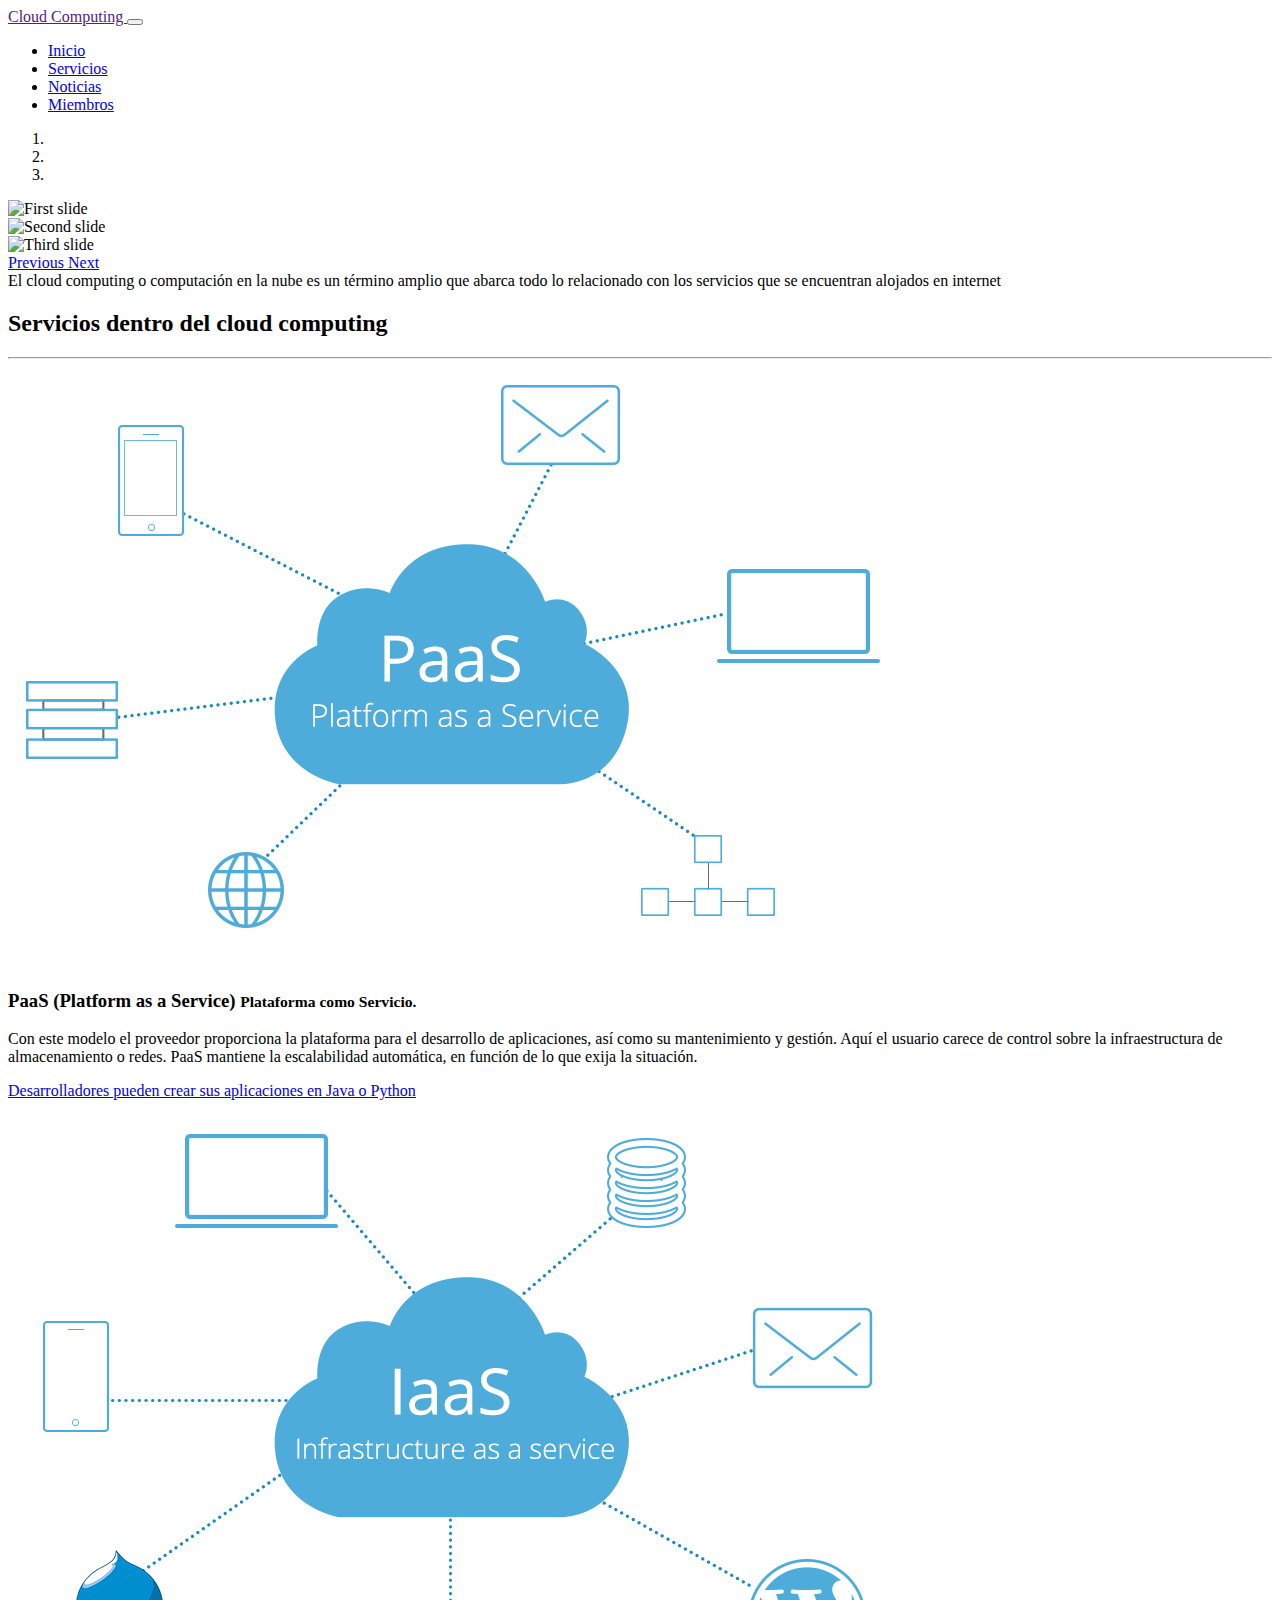
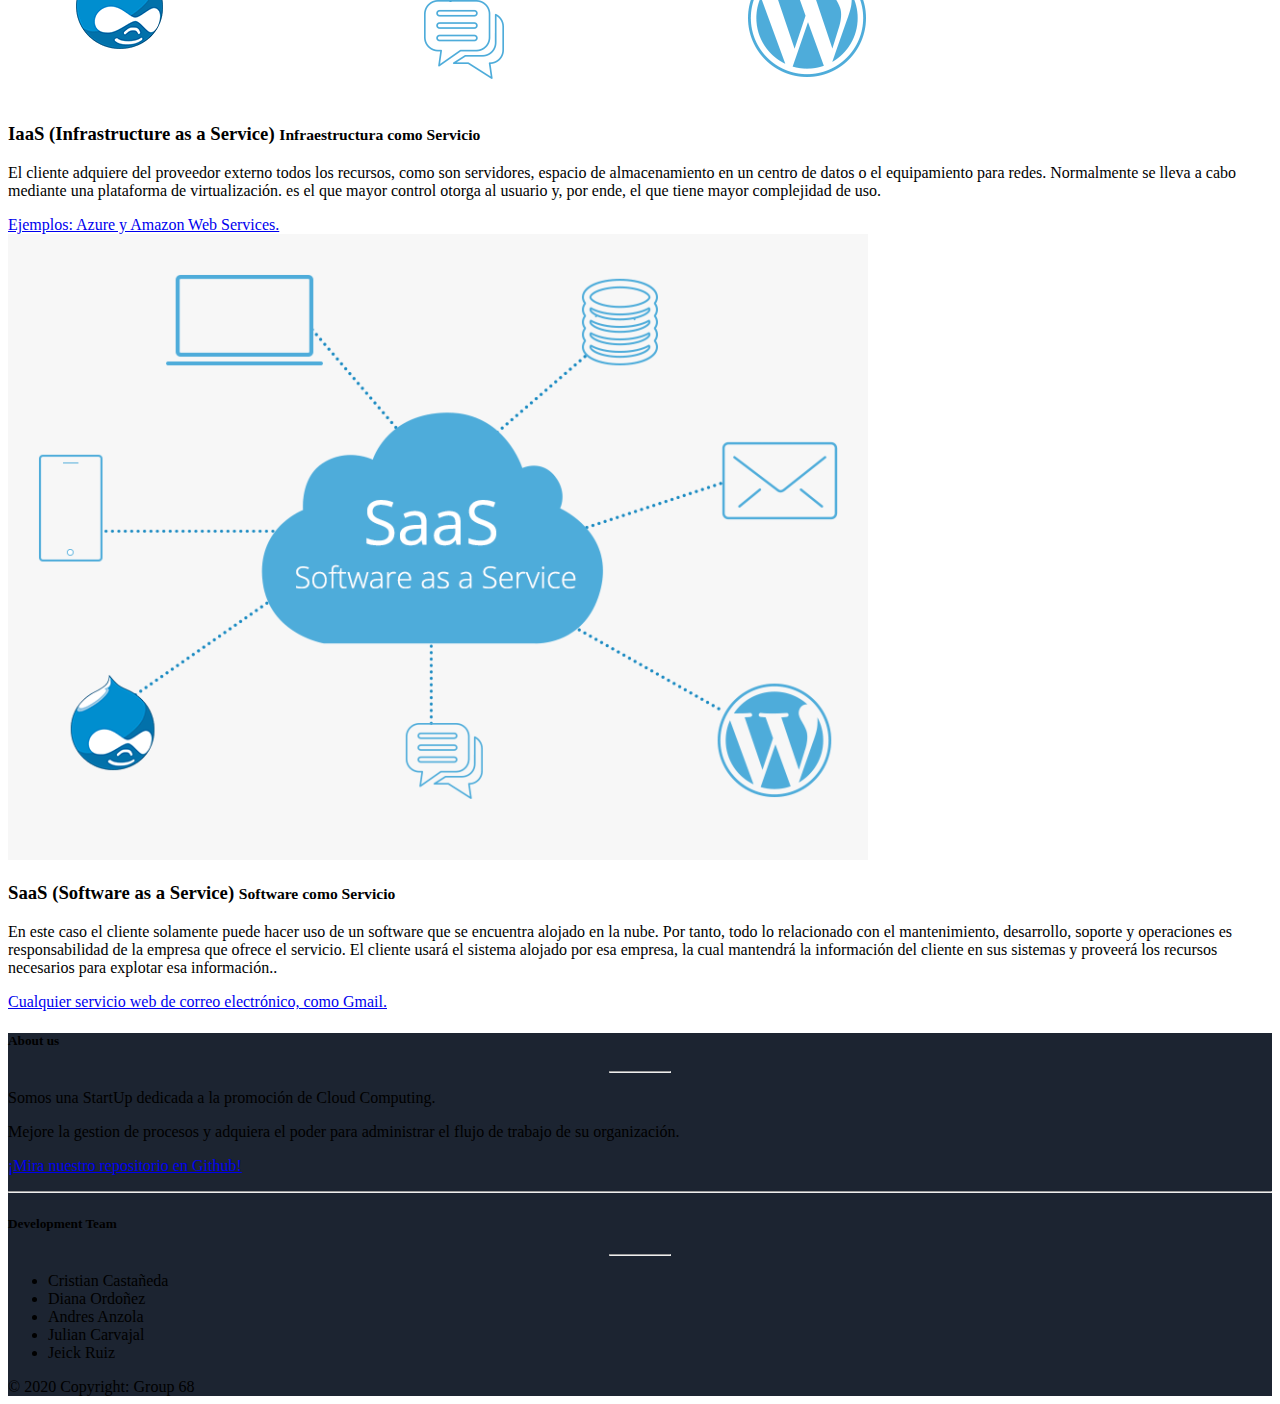
==== commit b67cb42d: "saas de nuevo" ====
--- a/semana-2-main/public/index.html
+++ b/semana-2-main/public/index.html
@@ -108,7 +108,7 @@
         <div class="col-sm-6 col-xs-12 col-lg-4">
             <div class="cont3">
                 <div class="d-flex justify-content-center"></div>                   
-                <img src="imgenes/saas.png" alt="Image" class="img-fluid">
+                <img src="imagenes/saas.png" alt="Image" class="img-fluid">
                 
                 </a>
                
